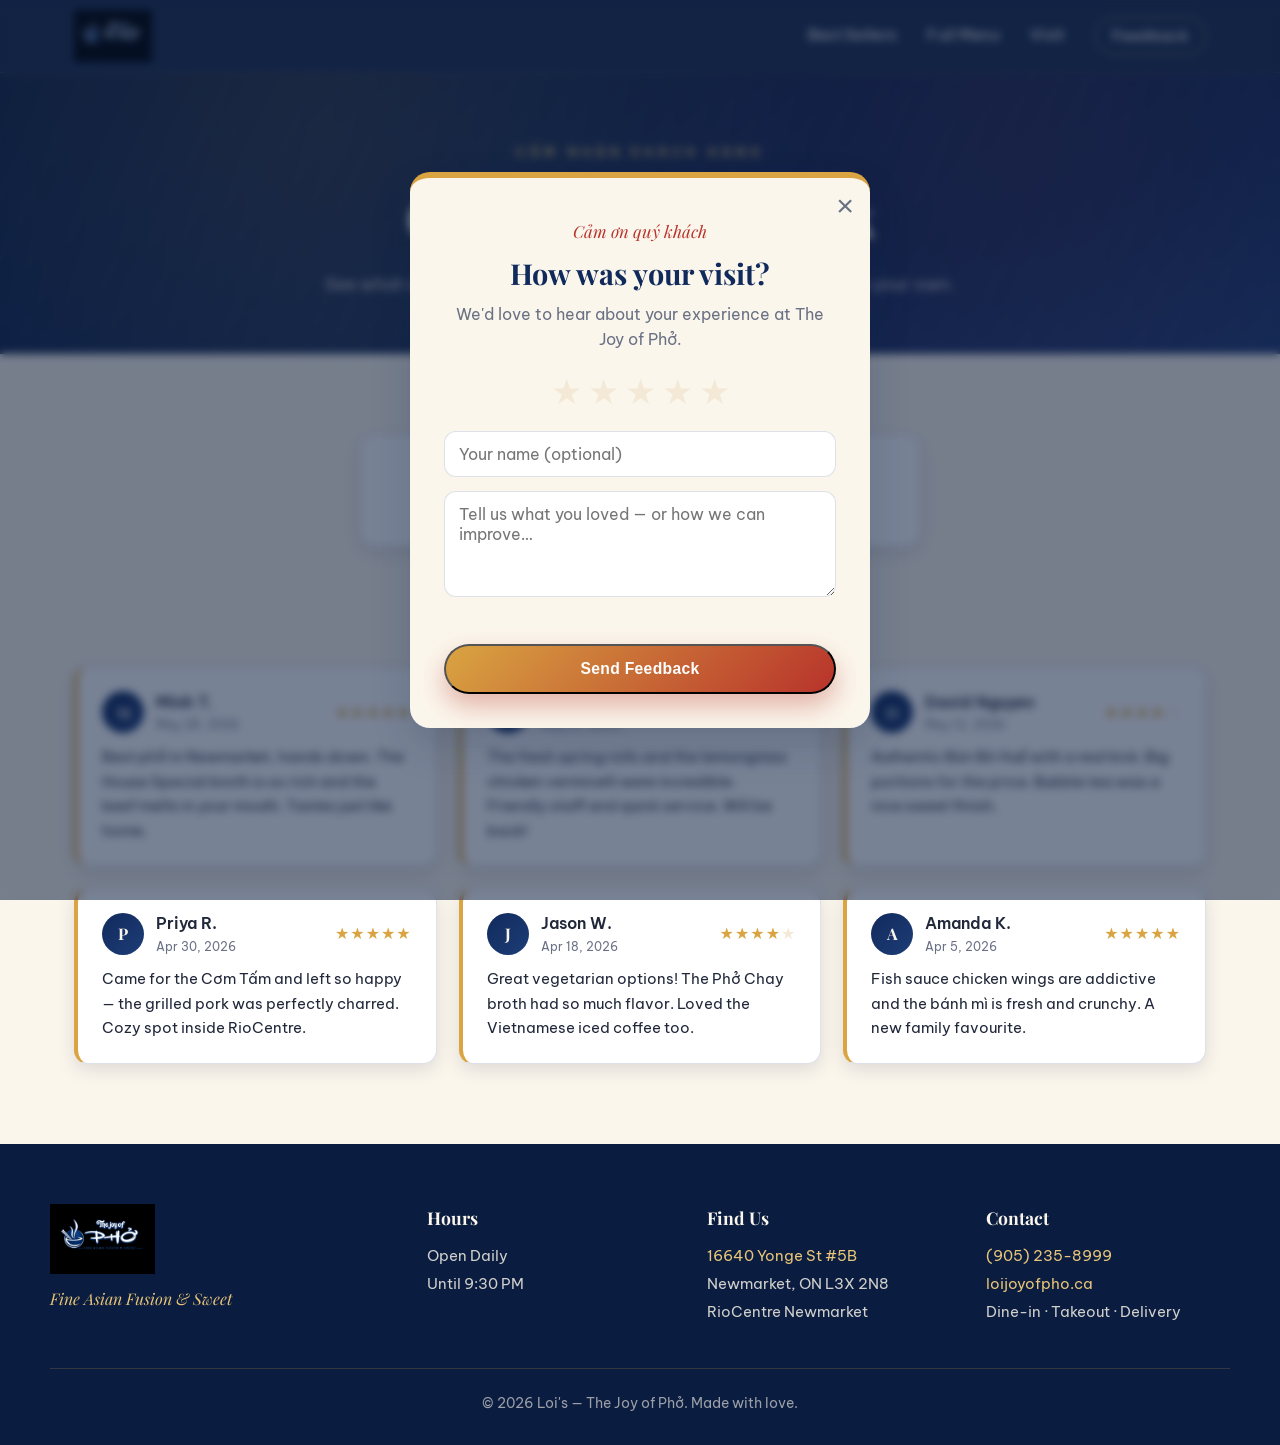
==== feedback.html @ 7165ece6 "Initial commit: Loi's The Joy of Pho menu website with feedback page" ====
<!DOCTYPE html>
<html lang="en">
<head>
  <meta charset="UTF-8" />
  <meta name="viewport" content="width=device-width, initial-scale=1.0" />
  <title>Customer Feedback | Loi's — The Joy of Phở</title>
  <meta name="description" content="Read reviews from guests of Loi's — The Joy of Phở, and share your own experience." />
  <link rel="preconnect" href="https://fonts.googleapis.com" />
  <link rel="preconnect" href="https://fonts.gstatic.com" crossorigin />
  <link href="https://fonts.googleapis.com/css2?family=Playfair+Display:ital,wght@0,500;0,700;1,500&family=Be+Vietnam+Pro:wght@300;400;500;600;700&display=swap" rel="stylesheet" />
  <link rel="icon" type="image/png" href="assets/brand/logo.png" />
  <link rel="stylesheet" href="css/styles.css" />
</head>
<body>
  <!-- Top nav -->
  <header class="site-header" id="top">
    <div class="nav-inner">
      <a class="brand" href="index.html">
        <img src="assets/brand/logo.png" alt="Loi's The Joy of Phở logo" />
      </a>
      <nav class="nav-links" id="navLinks">
        <a href="index.html#best-sellers">Best Sellers</a>
        <a href="index.html#menu">Full Menu</a>
        <a href="index.html#visit">Visit</a>
        <a href="feedback.html" class="nav-feedback" aria-current="page">Feedback</a>
      </nav>
      <button class="nav-toggle" id="navToggle" aria-label="Toggle navigation">
        <span></span><span></span><span></span>
      </button>
    </div>
  </header>

  <!-- Page hero -->
  <section class="page-hero">
    <div class="page-hero-content">
      <p class="hero-kicker">Cảm Nhận Khách Hàng</p>
      <h1 class="page-hero-title">Customer Feedback</h1>
      <p class="page-hero-sub">See what our guests are saying about The Joy of Phở — and share your own.</p>
    </div>
  </section>

  <!-- Feedback / reviews -->
  <section class="section feedback-section" id="feedback">
    <div class="feedback-summary" id="feedbackSummary"><!-- injected by JS --></div>

    <div class="feedback-cta">
      <button class="btn btn-primary" id="openFeedbackBtn">Leave a Review</button>
    </div>

    <div class="review-grid" id="reviewGrid"><!-- injected by JS --></div>
  </section>

  <!-- Footer -->
  <footer class="site-footer">
    <div class="footer-inner">
      <div class="footer-brand">
        <img src="assets/brand/logo.png" alt="Loi's The Joy of Phở" />
        <p>Fine Asian Fusion &amp; Sweet</p>
      </div>
      <div class="footer-col">
        <h3>Hours</h3>
        <p>Open Daily</p>
        <p>Until 9:30 PM</p>
      </div>
      <div class="footer-col">
        <h3>Find Us</h3>
        <p><a href="https://maps.google.com/?q=16640+Yonge+St+5B+Newmarket+ON+L3X+2N8" target="_blank" rel="noopener">16640 Yonge St #5B</a></p>
        <p>Newmarket, ON L3X 2N8</p>
        <p>RioCentre Newmarket</p>
      </div>
      <div class="footer-col">
        <h3>Contact</h3>
        <p><a href="tel:+19052358999">(905) 235-8999</a></p>
        <p><a href="https://loijoyofpho.ca" target="_blank" rel="noopener">loijoyofpho.ca</a></p>
        <p>Dine-in · Takeout · Delivery</p>
      </div>
    </div>
    <p class="footer-note">© <span id="year"></span> Loi's — The Joy of Phở. Made with love.</p>
  </footer>

  <!-- Feedback popup -->
  <div class="modal-overlay" id="feedbackModal" aria-hidden="true">
    <div class="modal" role="dialog" aria-modal="true" aria-labelledby="feedbackTitle">
      <button class="modal-close" id="feedbackClose" aria-label="Close feedback">&times;</button>
      <div class="modal-body" id="feedbackFormWrap">
        <span class="modal-eyebrow">Cảm ơn quý khách</span>
        <h2 class="modal-title" id="feedbackTitle">How was your visit?</h2>
        <p class="modal-sub">We'd love to hear about your experience at The Joy of Phở.</p>

        <form id="feedbackForm" novalidate>
          <div class="rating" id="ratingStars" role="radiogroup" aria-label="Star rating">
            <button type="button" class="star" data-value="1" aria-label="1 star">&#9733;</button>
            <button type="button" class="star" data-value="2" aria-label="2 stars">&#9733;</button>
            <button type="button" class="star" data-value="3" aria-label="3 stars">&#9733;</button>
            <button type="button" class="star" data-value="4" aria-label="4 stars">&#9733;</button>
            <button type="button" class="star" data-value="5" aria-label="5 stars">&#9733;</button>
          </div>

          <div class="field-row">
            <input type="text" id="fbName" placeholder="Your name (optional)" autocomplete="name" />
          </div>
          <div class="field-row">
            <textarea id="fbMessage" rows="4" placeholder="Tell us what you loved — or how we can improve…"></textarea>
          </div>
          <p class="form-error" id="fbError"></p>
          <button type="submit" class="btn btn-primary modal-submit">Send Feedback</button>
        </form>
      </div>

      <div class="modal-body modal-thanks" id="feedbackThanks" hidden>
        <div class="thanks-mark">&#10003;</div>
        <h2 class="modal-title">Cảm ơn!</h2>
        <p class="modal-sub">Thank you for your feedback — we hope to see you again soon.</p>
        <button type="button" class="btn btn-primary" id="feedbackDone">Close</button>
      </div>
    </div>
  </div>

  <script src="js/menu-data.js"></script>
  <script src="js/app.js"></script>
</body>
</html>
---- css/styles.css ----
/* ============================================================
   Loi's — The Joy of Phở
   Palette inspired by the logo (deep navy + white) with warm
   Vietnamese accents (lacquer red, gold, herb green, cream).
   ============================================================ */

:root {
  --navy: #112a5c;
  --navy-deep: #0a1c3f;
  --navy-soft: #1d3d77;
  --cream: #fbf6ec;
  --cream-deep: #f3e9d6;
  --gold: #d9a441;
  --gold-soft: #e8c578;
  --red: #b8332b;
  --red-deep: #8f231d;
  --herb: #3f7d56;
  --ink: #20283a;
  --muted: #6a7184;
  --line: rgba(17, 42, 92, 0.14);
  --shadow: 0 18px 40px rgba(10, 28, 63, 0.16);
  --shadow-sm: 0 6px 18px rgba(10, 28, 63, 0.12);
  --serif: "Playfair Display", Georgia, serif;
  --sans: "Be Vietnam Pro", system-ui, -apple-system, sans-serif;
  --radius: 16px;
  --max: 1180px;
}

* { box-sizing: border-box; margin: 0; padding: 0; }

html { scroll-behavior: smooth; scroll-padding-top: 84px; }

body {
  font-family: var(--sans);
  color: var(--ink);
  background: var(--cream);
  line-height: 1.6;
  -webkit-font-smoothing: antialiased;
}

img { max-width: 100%; display: block; }
a { color: inherit; text-decoration: none; }

/* ---------- Header / Nav ---------- */
.site-header {
  position: sticky;
  top: 0;
  z-index: 50;
  background: rgba(10, 28, 63, 0.92);
  backdrop-filter: blur(10px);
  border-bottom: 1px solid rgba(217, 164, 65, 0.25);
}
.nav-inner {
  max-width: var(--max);
  margin: 0 auto;
  padding: 10px 24px;
  display: flex;
  align-items: center;
  justify-content: space-between;
}
.brand img { height: 52px; width: auto; }
.nav-links { display: flex; gap: 30px; }
.nav-links a {
  color: var(--cream);
  font-weight: 500;
  font-size: 0.95rem;
  letter-spacing: 0.02em;
  position: relative;
  padding: 6px 0;
}
.nav-links a::after {
  content: "";
  position: absolute;
  left: 0; bottom: 0;
  width: 0; height: 2px;
  background: var(--gold);
  transition: width 0.25s ease;
}
.nav-links a:hover { color: var(--gold-soft); }
.nav-links a:hover::after { width: 100%; }

.nav-feedback {
  border: 1.5px solid rgba(232, 197, 120, 0.6);
  border-radius: 999px;
  padding: 6px 16px !important;
}
.nav-feedback::after { display: none; }
.nav-feedback:hover { background: rgba(232, 197, 120, 0.14); color: var(--gold-soft); }

.nav-toggle {
  display: none;
  flex-direction: column;
  gap: 5px;
  background: none;
  border: none;
  cursor: pointer;
  padding: 6px;
}
.nav-toggle span {
  width: 26px; height: 2px;
  background: var(--cream);
  transition: 0.3s;
}

/* ---------- Hero ---------- */
.hero {
  position: relative;
  min-height: 88vh;
  display: flex;
  align-items: center;
  justify-content: center;
  text-align: center;
  padding: 80px 24px;
  background:
    radial-gradient(circle at 20% 20%, rgba(217, 164, 65, 0.18), transparent 45%),
    radial-gradient(circle at 80% 30%, rgba(184, 51, 43, 0.18), transparent 40%),
    linear-gradient(160deg, var(--navy-deep), var(--navy) 60%, var(--navy-soft));
  overflow: hidden;
}
.hero::before {
  /* subtle bamboo-stripe texture */
  content: "";
  position: absolute;
  inset: 0;
  background-image: repeating-linear-gradient(
    115deg,
    rgba(255, 255, 255, 0.03) 0px,
    rgba(255, 255, 255, 0.03) 2px,
    transparent 2px,
    transparent 26px
  );
  pointer-events: none;
}
.hero-content { position: relative; max-width: 760px; z-index: 2; }
.hero-logo {
  height: 150px;
  width: auto;
  margin: 0 auto 8px;
  filter: drop-shadow(0 10px 26px rgba(0, 0, 0, 0.45));
}
.hero-kicker {
  font-family: var(--sans);
  text-transform: uppercase;
  letter-spacing: 0.4em;
  font-size: 0.78rem;
  font-weight: 600;
  color: var(--gold-soft);
  margin-bottom: 14px;
}
.hero-title {
  font-family: var(--serif);
  color: var(--cream);
  font-size: clamp(2.2rem, 5.5vw, 4rem);
  line-height: 1.1;
  font-weight: 700;
  margin-bottom: 18px;
  text-shadow: 0 6px 24px rgba(0, 0, 0, 0.35);
}
.hero-sub {
  color: rgba(251, 246, 236, 0.85);
  font-size: 1.1rem;
  max-width: 520px;
  margin: 0 auto 30px;
}
.hero-actions { display: flex; gap: 16px; justify-content: center; flex-wrap: wrap; }

.btn {
  display: inline-block;
  padding: 14px 30px;
  border-radius: 999px;
  font-weight: 600;
  font-size: 0.98rem;
  letter-spacing: 0.02em;
  transition: transform 0.2s ease, box-shadow 0.2s ease, background 0.2s ease;
  cursor: pointer;
}
.btn-primary {
  background: linear-gradient(135deg, var(--gold), var(--red));
  color: #fff;
  box-shadow: 0 12px 26px rgba(184, 51, 43, 0.35);
}
.btn-primary:hover { transform: translateY(-2px); box-shadow: 0 16px 32px rgba(184, 51, 43, 0.45); }
.btn-ghost {
  background: transparent;
  color: var(--cream);
  border: 1.5px solid rgba(232, 197, 120, 0.6);
}
.btn-ghost:hover { background: rgba(232, 197, 120, 0.12); transform: translateY(-2px); }

/* rising steam animation */
.steam-wrap {
  position: absolute;
  bottom: 0; left: 50%;
  transform: translateX(-50%);
  display: flex; gap: 30px;
  z-index: 1;
  opacity: 0.4;
}
.steam {
  width: 8px; height: 120px;
  background: linear-gradient(to top, transparent, rgba(255,255,255,0.5));
  border-radius: 50%;
  filter: blur(6px);
  animation: rise 5s ease-in-out infinite;
}
.steam:nth-child(2) { animation-delay: 1.2s; height: 160px; }
.steam:nth-child(3) { animation-delay: 2.4s; height: 100px; }
@keyframes rise {
  0% { transform: translateY(40px) scaleX(1); opacity: 0; }
  40% { opacity: 0.6; }
  100% { transform: translateY(-40px) scaleX(1.6); opacity: 0; }
}

/* ---------- Inner page hero ---------- */
.page-hero {
  position: relative;
  text-align: center;
  padding: 70px 24px 56px;
  background:
    radial-gradient(circle at 25% 20%, rgba(217, 164, 65, 0.18), transparent 50%),
    radial-gradient(circle at 80% 30%, rgba(184, 51, 43, 0.16), transparent 45%),
    linear-gradient(160deg, var(--navy-deep), var(--navy) 70%, var(--navy-soft));
  overflow: hidden;
}
.page-hero::before {
  content: "";
  position: absolute;
  inset: 0;
  background-image: repeating-linear-gradient(
    115deg,
    rgba(255, 255, 255, 0.03) 0px,
    rgba(255, 255, 255, 0.03) 2px,
    transparent 2px,
    transparent 26px
  );
  pointer-events: none;
}
.page-hero-content { position: relative; z-index: 2; max-width: 640px; margin: 0 auto; }
.page-hero-title {
  font-family: var(--serif);
  color: var(--cream);
  font-size: clamp(2rem, 5vw, 3.2rem);
  font-weight: 700;
  margin: 6px 0 12px;
  text-shadow: 0 6px 24px rgba(0, 0, 0, 0.35);
}
.page-hero-sub { color: rgba(251, 246, 236, 0.85); font-size: 1.05rem; }

/* ---------- Sections ---------- */
.section { max-width: var(--max); margin: 0 auto; padding: 80px 24px; }
.section-head { text-align: center; max-width: 640px; margin: 0 auto 48px; }
.eyebrow {
  display: inline-block;
  font-family: var(--serif);
  font-style: italic;
  color: var(--red);
  font-size: 1.2rem;
  margin-bottom: 8px;
}
.section-title {
  font-family: var(--serif);
  font-size: clamp(2rem, 4vw, 2.9rem);
  color: var(--navy);
  font-weight: 700;
  position: relative;
  display: inline-block;
  padding-bottom: 14px;
}
.section-title::after {
  content: "";
  position: absolute;
  left: 50%; bottom: 0;
  transform: translateX(-50%);
  width: 70px; height: 3px;
  background: linear-gradient(90deg, var(--gold), var(--red));
  border-radius: 3px;
}
.section-desc { color: var(--muted); margin-top: 16px; font-size: 1.04rem; }

/* ---------- Best sellers ---------- */
.bestseller-grid {
  display: grid;
  grid-template-columns: repeat(auto-fill, minmax(290px, 1fr));
  gap: 28px;
}
.dish-card {
  background: #fff;
  border-radius: var(--radius);
  overflow: hidden;
  box-shadow: var(--shadow-sm);
  border: 1px solid var(--line);
  display: flex;
  flex-direction: column;
  transition: transform 0.25s ease, box-shadow 0.25s ease;
}
.dish-card:hover { transform: translateY(-6px); box-shadow: var(--shadow); }
.dish-photo { position: relative; aspect-ratio: 4 / 3; overflow: hidden; background: var(--cream-deep); }
.dish-photo img { width: 100%; height: 100%; object-fit: cover; transition: transform 0.5s ease; }
.dish-card:hover .dish-photo img { transform: scale(1.06); }
.dish-tag {
  position: absolute;
  top: 12px; left: 12px;
  background: rgba(10, 28, 63, 0.88);
  color: var(--gold-soft);
  font-size: 0.72rem;
  font-weight: 600;
  letter-spacing: 0.08em;
  text-transform: uppercase;
  padding: 5px 12px;
  border-radius: 999px;
}
.dish-body { padding: 20px 22px 24px; display: flex; flex-direction: column; flex: 1; }
.dish-name { font-family: var(--serif); font-size: 1.3rem; color: var(--navy); font-weight: 700; line-height: 1.25; }
.dish-en { color: var(--red); font-size: 0.88rem; font-weight: 500; margin: 2px 0 10px; }
.dish-desc { color: var(--muted); font-size: 0.94rem; flex: 1; }
.dish-foot { display: flex; align-items: center; justify-content: space-between; margin-top: 16px; }
.dish-code { font-size: 0.75rem; color: var(--muted); letter-spacing: 0.06em; }
.dish-price { font-family: var(--serif); font-size: 1.35rem; font-weight: 700; color: var(--herb); }

/* ---------- Decorative band ---------- */
.band {
  background: var(--navy-deep);
  color: var(--gold-soft);
  text-align: center;
  padding: 18px 16px;
  overflow: hidden;
}
.band-text {
  font-family: var(--serif);
  font-style: italic;
  letter-spacing: 0.18em;
  font-size: 1rem;
}

/* ---------- Full menu ---------- */
.menu { background: var(--cream); }
.cat-nav {
  display: flex;
  flex-wrap: wrap;
  gap: 10px;
  justify-content: center;
  margin-bottom: 50px;
  position: sticky;
  top: 74px;
  z-index: 20;
  padding: 14px;
  background: rgba(251, 246, 236, 0.92);
  backdrop-filter: blur(8px);
  border-radius: var(--radius);
  border: 1px solid var(--line);
}
.cat-chip {
  border: 1.5px solid var(--line);
  background: #fff;
  color: var(--navy);
  padding: 8px 16px;
  border-radius: 999px;
  font-size: 0.86rem;
  font-weight: 500;
  cursor: pointer;
  transition: all 0.2s ease;
  white-space: nowrap;
}
.cat-chip:hover { border-color: var(--gold); color: var(--red); }
.cat-chip.active { background: var(--navy); color: var(--cream); border-color: var(--navy); }

.menu-cat { margin-bottom: 56px; scroll-margin-top: 150px; }
.menu-cat-head {
  display: flex;
  align-items: baseline;
  gap: 14px;
  padding-bottom: 14px;
  margin-bottom: 22px;
  border-bottom: 2px solid var(--line);
  flex-wrap: wrap;
}
.menu-cat-vi { font-family: var(--serif); font-size: 1.8rem; color: var(--navy); font-weight: 700; }
.menu-cat-en { color: var(--red); font-size: 1rem; font-weight: 500; }
.menu-cat-note {
  margin-left: auto;
  font-size: 0.8rem;
  color: var(--muted);
  background: var(--cream-deep);
  padding: 4px 12px;
  border-radius: 999px;
}

.item-grid {
  display: grid;
  grid-template-columns: repeat(auto-fill, minmax(420px, 1fr));
  gap: 6px 40px;
}
.menu-item {
  display: flex;
  align-items: baseline;
  gap: 10px;
  padding: 12px 4px;
  border-bottom: 1px dashed var(--line);
}
.item-main { display: flex; flex-direction: column; min-width: 0; flex: 1; }
.item-top { display: flex; align-items: baseline; gap: 8px; }
.item-code {
  font-size: 0.72rem;
  font-weight: 600;
  color: var(--gold);
  background: rgba(217, 164, 65, 0.12);
  padding: 1px 7px;
  border-radius: 6px;
  letter-spacing: 0.04em;
  flex-shrink: 0;
}
.item-name { font-weight: 600; color: var(--ink); }
.item-en { font-size: 0.88rem; color: var(--muted); }
.item-dots { flex: 1; border-bottom: 2px dotted var(--line); transform: translateY(-4px); min-width: 16px; }
.item-price { font-family: var(--serif); font-weight: 700; color: var(--herb); white-space: nowrap; }

/* ---------- Footer ---------- */
.site-footer {
  background: var(--navy-deep);
  color: rgba(251, 246, 236, 0.82);
  padding: 60px 24px 30px;
}
.footer-inner {
  max-width: var(--max);
  margin: 0 auto;
  display: grid;
  grid-template-columns: 1.4fr 1fr 1fr 1fr;
  gap: 36px;
}
.footer-brand img { height: 70px; margin-bottom: 12px; }
.footer-brand p { color: var(--gold-soft); font-style: italic; font-family: var(--serif); }
.footer-col h3 {
  font-family: var(--serif);
  color: var(--cream);
  font-size: 1.1rem;
  margin-bottom: 12px;
}
.footer-col p { font-size: 0.94rem; margin-bottom: 4px; }
.footer-col a { color: var(--gold-soft); transition: color 0.2s ease; }
.footer-col a:hover { color: #fff; text-decoration: underline; }
.footer-note {
  max-width: var(--max);
  margin: 40px auto 0;
  padding-top: 24px;
  border-top: 1px solid rgba(217, 164, 65, 0.2);
  text-align: center;
  font-size: 0.85rem;
  color: rgba(251, 246, 236, 0.6);
}

/* ---------- Feedback / reviews section ---------- */
.feedback-section { background: var(--cream); }

.feedback-summary {
  display: flex;
  align-items: center;
  justify-content: center;
  gap: 28px;
  flex-wrap: wrap;
  background: #fff;
  border: 1px solid var(--line);
  border-radius: var(--radius);
  box-shadow: var(--shadow-sm);
  padding: 26px 34px;
  max-width: 560px;
  margin: 0 auto 26px;
}
.summary-score {
  font-family: var(--serif);
  font-size: 3rem;
  font-weight: 700;
  color: var(--navy);
  line-height: 1;
}
.summary-meta { text-align: left; }
.summary-stars { color: var(--gold); font-size: 1.3rem; letter-spacing: 2px; }
.summary-stars .empty { color: var(--cream-deep); }
.summary-count { color: var(--muted); font-size: 0.92rem; margin-top: 2px; }

.feedback-cta { text-align: center; margin-bottom: 44px; }

.review-grid {
  display: grid;
  grid-template-columns: repeat(auto-fill, minmax(300px, 1fr));
  gap: 22px;
}
.review-card {
  background: #fff;
  border: 1px solid var(--line);
  border-left: 4px solid var(--gold);
  border-radius: 14px;
  padding: 22px 24px;
  box-shadow: var(--shadow-sm);
  display: flex;
  flex-direction: column;
  gap: 10px;
}
.review-card.is-yours { border-left-color: var(--red); background: #fffdf8; }
.review-head { display: flex; align-items: center; justify-content: space-between; gap: 10px; }
.review-author { display: flex; align-items: center; gap: 12px; }
.review-avatar {
  width: 42px; height: 42px;
  border-radius: 50%;
  background: linear-gradient(135deg, var(--navy), var(--navy-soft));
  color: var(--cream);
  font-family: var(--serif);
  font-weight: 700;
  display: flex;
  align-items: center;
  justify-content: center;
  flex-shrink: 0;
}
.review-name { font-weight: 600; color: var(--ink); }
.review-date { font-size: 0.78rem; color: var(--muted); }
.review-stars { color: var(--gold); letter-spacing: 1px; }
.review-stars .empty { color: var(--cream-deep); }
.review-text { color: var(--ink); font-size: 0.96rem; }
.review-badge {
  align-self: flex-start;
  font-size: 0.68rem;
  font-weight: 600;
  letter-spacing: 0.06em;
  text-transform: uppercase;
  color: var(--red);
  background: rgba(184, 51, 43, 0.1);
  padding: 2px 9px;
  border-radius: 999px;
}

/* ---------- Feedback modal ---------- */
.modal-overlay {
  position: fixed;
  inset: 0;
  z-index: 100;
  display: flex;
  align-items: center;
  justify-content: center;
  padding: 24px;
  background: rgba(10, 28, 63, 0.55);
  backdrop-filter: blur(4px);
  opacity: 0;
  visibility: hidden;
  transition: opacity 0.3s ease, visibility 0.3s ease;
}
.modal-overlay.open { opacity: 1; visibility: visible; }

.modal {
  position: relative;
  width: 100%;
  max-width: 460px;
  background: var(--cream);
  border-radius: 20px;
  padding: 40px 34px 34px;
  box-shadow: var(--shadow);
  border-top: 6px solid var(--gold);
  transform: translateY(20px) scale(0.97);
  transition: transform 0.3s ease;
  text-align: center;
}
.modal-overlay.open .modal { transform: translateY(0) scale(1); }

.modal-close {
  position: absolute;
  top: 12px; right: 16px;
  background: none;
  border: none;
  font-size: 1.9rem;
  line-height: 1;
  color: var(--muted);
  cursor: pointer;
  transition: color 0.2s ease, transform 0.2s ease;
}
.modal-close:hover { color: var(--red); transform: rotate(90deg); }

.modal-eyebrow {
  font-family: var(--serif);
  font-style: italic;
  color: var(--red);
  font-size: 1.05rem;
}
.modal-title {
  font-family: var(--serif);
  font-size: 1.8rem;
  color: var(--navy);
  font-weight: 700;
  margin: 4px 0 6px;
}
.modal-sub { color: var(--muted); font-size: 0.98rem; margin-bottom: 22px; }

.rating {
  display: flex;
  justify-content: center;
  gap: 6px;
  margin-bottom: 22px;
}
.star {
  background: none;
  border: none;
  font-size: 2.2rem;
  line-height: 1;
  color: var(--cream-deep);
  cursor: pointer;
  transition: color 0.15s ease, transform 0.15s ease;
}
.star:hover { transform: scale(1.15); }
.star.filled { color: var(--gold); }

.field-row { margin-bottom: 14px; text-align: left; }
.field-row input,
.field-row textarea {
  width: 100%;
  font-family: var(--sans);
  font-size: 0.98rem;
  color: var(--ink);
  background: #fff;
  border: 1.5px solid var(--line);
  border-radius: 12px;
  padding: 12px 14px;
  resize: vertical;
  transition: border-color 0.2s ease, box-shadow 0.2s ease;
}
.field-row input:focus,
.field-row textarea:focus {
  outline: none;
  border-color: var(--gold);
  box-shadow: 0 0 0 3px rgba(217, 164, 65, 0.18);
}
.form-error {
  color: var(--red);
  font-size: 0.85rem;
  min-height: 1.1em;
  margin: -4px 0 10px;
  text-align: left;
}
.modal-submit { width: 100%; margin-top: 4px; }

.modal-thanks { padding: 10px 0; }
.thanks-mark {
  width: 70px; height: 70px;
  margin: 0 auto 16px;
  border-radius: 50%;
  background: linear-gradient(135deg, var(--herb), #2e6440);
  color: #fff;
  font-size: 2rem;
  display: flex;
  align-items: center;
  justify-content: center;
  box-shadow: var(--shadow-sm);
}

/* ---------- Responsive ---------- */
@media (max-width: 760px) {
  .nav-links {
    position: absolute;
    top: 100%; left: 0; right: 0;
    background: var(--navy-deep);
    flex-direction: column;
    gap: 0;
    padding: 0 24px;
    max-height: 0;
    overflow: hidden;
    transition: max-height 0.3s ease, padding 0.3s ease;
  }
  .nav-links.open { max-height: 280px; padding: 16px 24px; }
  .nav-links a { padding: 12px 0; border-bottom: 1px solid rgba(255,255,255,0.08); }
  .nav-toggle { display: flex; }
  .item-grid { grid-template-columns: 1fr; }
  .footer-inner { grid-template-columns: 1fr 1fr; }
  .cat-nav { top: 68px; }
  .menu-cat-note { margin-left: 0; }
}
@media (max-width: 460px) {
  .footer-inner { grid-template-columns: 1fr; }
  .hero-logo { height: 110px; }
}
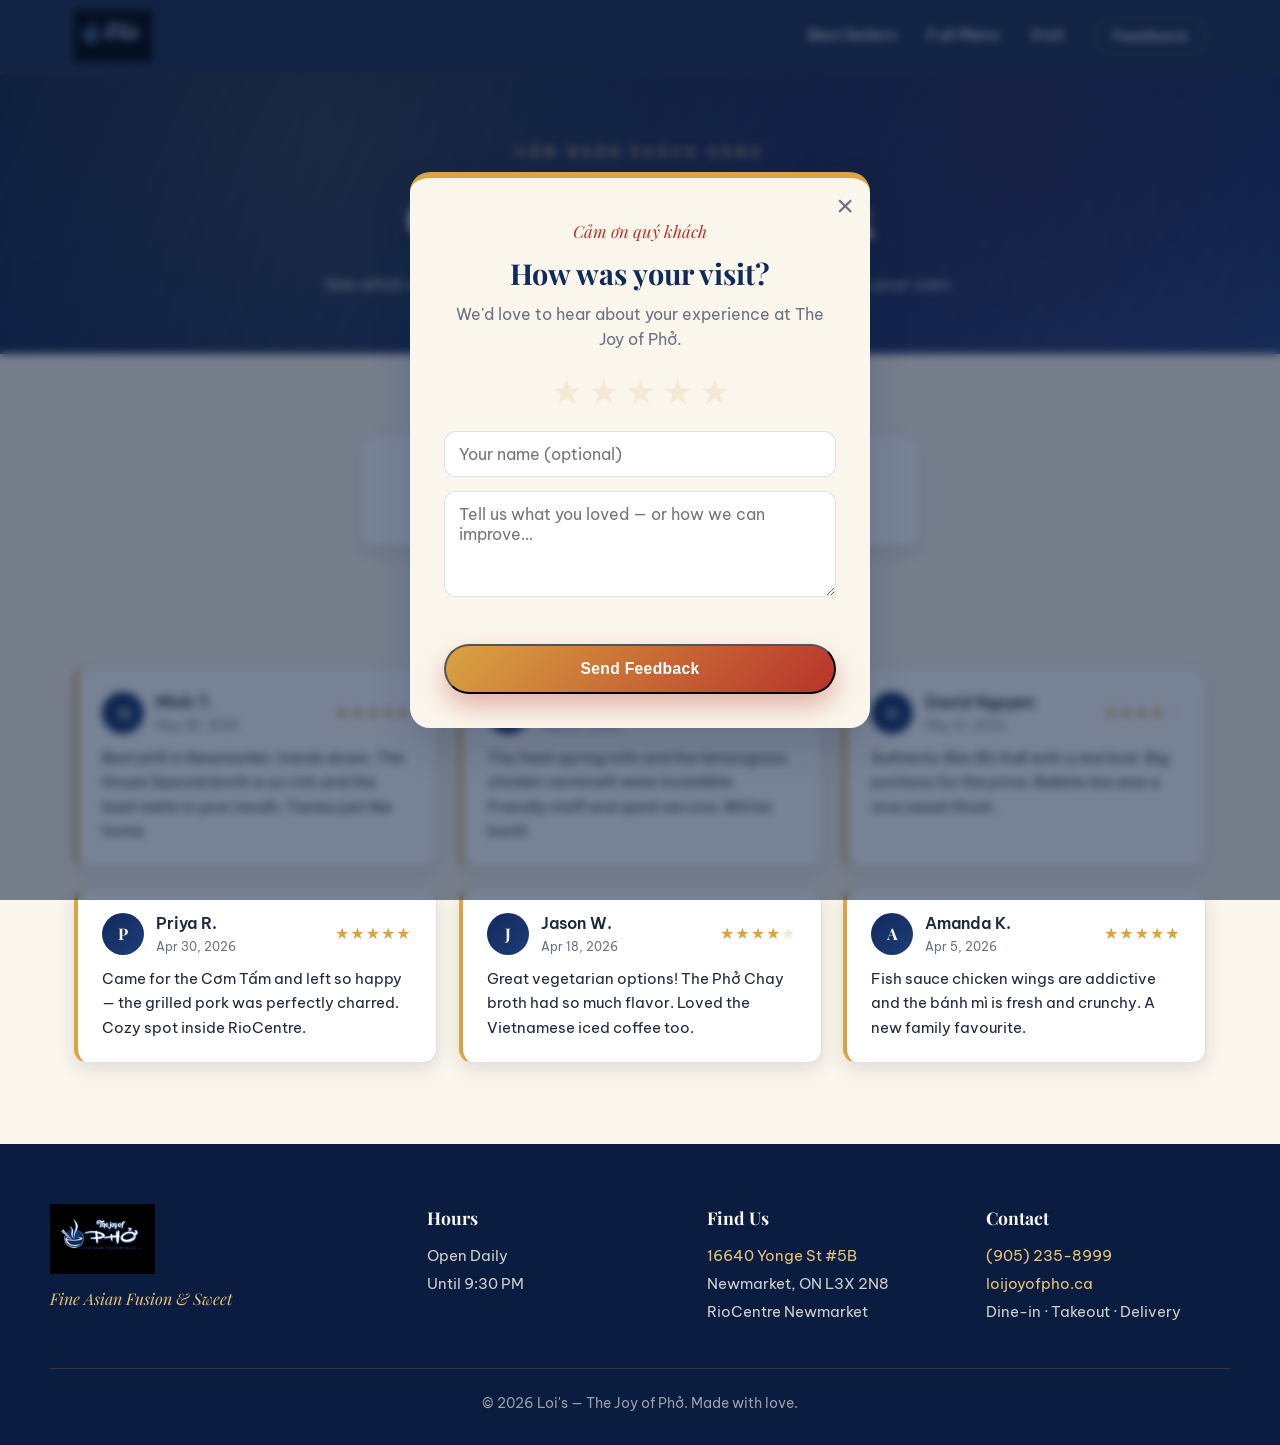
==== commit c0af267f: "Add feedback page, scroll animations, and mobile-first improvements" ====
--- a/feedback.html
+++ b/feedback.html
@@ -2,9 +2,15 @@
 <html lang="en">
 <head>
   <meta charset="UTF-8" />
-  <meta name="viewport" content="width=device-width, initial-scale=1.0" />
+  <meta name="viewport" content="width=device-width, initial-scale=1.0, viewport-fit=cover" />
   <title>Customer Feedback | Loi's — The Joy of Phở</title>
   <meta name="description" content="Read reviews from guests of Loi's — The Joy of Phở, and share your own experience." />
+  <meta name="theme-color" content="#0a1c3f" />
+  <meta name="mobile-web-app-capable" content="yes" />
+  <meta name="apple-mobile-web-app-capable" content="yes" />
+  <meta name="apple-mobile-web-app-status-bar-style" content="black-translucent" />
+  <meta name="apple-mobile-web-app-title" content="Joy of Phở" />
+  <link rel="apple-touch-icon" href="assets/brand/logo.png" />
   <link rel="preconnect" href="https://fonts.googleapis.com" />
   <link rel="preconnect" href="https://fonts.gstatic.com" crossorigin />
   <link href="https://fonts.googleapis.com/css2?family=Playfair+Display:ital,wght@0,500;0,700;1,500&family=Be+Vietnam+Pro:wght@300;400;500;600;700&display=swap" rel="stylesheet" />
@@ -116,6 +122,12 @@
     </div>
   </div>
 
+  <!-- Mobile quick-call button -->
+  <a class="fab-call" href="tel:+19052358999" aria-label="Call to order">
+    <svg viewBox="0 0 24 24" aria-hidden="true"><path d="M6.6 10.8c1.4 2.8 3.8 5.2 6.6 6.6l2.2-2.2c.3-.3.7-.4 1-.2 1.1.4 2.3.6 3.6.6.6 0 1 .4 1 1V20c0 .6-.4 1-1 1C10.6 21 3 13.4 3 4c0-.6.4-1 1-1h3.4c.6 0 1 .4 1 1 0 1.3.2 2.5.6 3.6.1.4 0 .8-.3 1l-2.1 2.2z"/></svg>
+    <span>Call</span>
+  </a>
+
   <script src="js/menu-data.js"></script>
   <script src="js/app.js"></script>
 </body>
--- a/css/styles.css
+++ b/css/styles.css
@@ -36,10 +36,14 @@
   background: var(--cream);
   line-height: 1.6;
   -webkit-font-smoothing: antialiased;
+  -webkit-tap-highlight-color: transparent;
+  -webkit-text-size-adjust: 100%;
+  text-size-adjust: 100%;
 }
 
 img { max-width: 100%; display: block; }
 a { color: inherit; text-decoration: none; }
+button, a { -webkit-tap-highlight-color: transparent; }
 
 /* ---------- Header / Nav ---------- */
 .site-header {
@@ -548,6 +552,9 @@
   position: relative;
   width: 100%;
   max-width: 460px;
+  max-height: 92vh;
+  overflow-y: auto;
+  -webkit-overflow-scrolling: touch;
   background: var(--cream);
   border-radius: 20px;
   padding: 40px 34px 34px;
@@ -648,8 +655,86 @@
   box-shadow: var(--shadow-sm);
 }
 
+/* ---------- Scroll reveal & animations ---------- */
+.reveal {
+  opacity: 0;
+  transform: translateY(26px);
+  transition: opacity 0.7s cubic-bezier(0.22, 1, 0.36, 1),
+    transform 0.7s cubic-bezier(0.22, 1, 0.36, 1);
+  will-change: opacity, transform;
+}
+.reveal.is-visible {
+  opacity: 1;
+  transform: none;
+}
+
+/* Hero entrance (runs on load) */
+@keyframes heroFadeUp {
+  from { opacity: 0; transform: translateY(30px); }
+  to { opacity: 1; transform: translateY(0); }
+}
+.hero-content > * {
+  opacity: 0;
+  animation: heroFadeUp 0.9s cubic-bezier(0.22, 1, 0.36, 1) forwards;
+}
+.hero-logo { animation-delay: 0.05s; }
+.hero-kicker { animation-delay: 0.2s; }
+.hero-title { animation-delay: 0.35s; }
+.hero-sub { animation-delay: 0.5s; }
+.hero-actions { animation-delay: 0.65s; }
+
+.page-hero-content > * {
+  opacity: 0;
+  animation: heroFadeUp 0.8s cubic-bezier(0.22, 1, 0.36, 1) forwards;
+}
+.page-hero-content > *:nth-child(2) { animation-delay: 0.12s; }
+.page-hero-content > *:nth-child(3) { animation-delay: 0.24s; }
+
+/* Button sheen on hover */
+.btn-primary { position: relative; overflow: hidden; }
+.btn-primary::after {
+  content: "";
+  position: absolute;
+  top: 0; left: -120%;
+  width: 60%; height: 100%;
+  background: linear-gradient(120deg, transparent, rgba(255, 255, 255, 0.35), transparent);
+  transform: skewX(-20deg);
+  transition: left 0.6s ease;
+}
+.btn-primary:hover::after { left: 130%; }
+
+/* Star pop when selected */
+@keyframes starPop {
+  0% { transform: scale(1); }
+  50% { transform: scale(1.35); }
+  100% { transform: scale(1); }
+}
+.star.filled { animation: starPop 0.28s ease; }
+
+/* Review cards gentle entrance handled via .reveal + stagger (JS) */
+
+/* Modal content fade */
+.modal-thanks .thanks-mark { animation: heroFadeUp 0.5s ease forwards; }
+
+@media (prefers-reduced-motion: reduce) {
+  .reveal { opacity: 1; transform: none; transition: none; }
+  .hero-content > *, .page-hero-content > * { opacity: 1; animation: none; }
+  .btn-primary::after { display: none; }
+  .star.filled { animation: none; }
+  .steam { animation: none; }
+  .fab-call { animation: none; }
+  html { scroll-behavior: auto; }
+}
+
+/* ---------- Mobile quick-call button ---------- */
+.fab-call { display: none; }
+
 /* ---------- Responsive ---------- */
 @media (max-width: 760px) {
+  html { scroll-padding-top: 132px; }
+
+  .nav-inner { padding: 8px 18px; }
+  .brand img { height: 46px; }
   .nav-links {
     position: absolute;
     top: 100%; left: 0; right: 0;
@@ -661,15 +746,92 @@
     overflow: hidden;
     transition: max-height 0.3s ease, padding 0.3s ease;
   }
-  .nav-links.open { max-height: 280px; padding: 16px 24px; }
-  .nav-links a { padding: 12px 0; border-bottom: 1px solid rgba(255,255,255,0.08); }
-  .nav-toggle { display: flex; }
+  .nav-links.open { max-height: 320px; padding: 12px 24px; }
+  .nav-links a { padding: 14px 0; border-bottom: 1px solid rgba(255,255,255,0.08); font-size: 1rem; }
+  .nav-feedback { text-align: center; margin-top: 4px; }
+  .nav-toggle { display: flex; padding: 10px; }
+
+  /* Sections breathe less on small screens */
+  .section { padding: 52px 18px; }
+  .section-head { margin-bottom: 34px; }
+
+  /* Hero: shorter, content-driven height; full-width actions */
+  .hero { min-height: auto; padding: 64px 20px 72px; }
+  .hero-sub { font-size: 1rem; }
+  .hero-actions { flex-direction: column; gap: 12px; width: 100%; }
+  .hero-actions .btn { width: 100%; padding: 15px 22px; }
+
+  .btn { padding: 14px 24px; }
+
+  /* Best sellers / reviews single column with comfy cards */
+  .bestseller-grid { grid-template-columns: 1fr; gap: 20px; }
+  .review-grid { grid-template-columns: 1fr; gap: 16px; }
   .item-grid { grid-template-columns: 1fr; }
-  .footer-inner { grid-template-columns: 1fr 1fr; }
-  .cat-nav { top: 68px; }
+  .footer-inner { grid-template-columns: 1fr 1fr; gap: 26px; }
   .menu-cat-note { margin-left: 0; }
-}
+  .menu-cat-vi { font-size: 1.5rem; }
+
+  /* Category bar becomes a single horizontal scrolling strip so it
+     no longer fills the screen and hides the menu list. */
+  .cat-nav {
+    top: 70px;
+    flex-wrap: nowrap;
+    justify-content: flex-start;
+    overflow-x: auto;
+    -webkit-overflow-scrolling: touch;
+    scrollbar-width: thin;
+    gap: 8px;
+    padding: 10px 12px;
+    margin-bottom: 30px;
+    border-radius: 12px;
+  }
+  .cat-nav::-webkit-scrollbar { height: 5px; }
+  .cat-nav::-webkit-scrollbar-thumb { background: var(--line); border-radius: 999px; }
+  .cat-chip { flex: 0 0 auto; padding: 10px 16px; font-size: 0.9rem; }
+  .menu-cat { scroll-margin-top: 132px; }
+
+  /* Bigger touch targets in menu rows */
+  .menu-item { padding: 14px 2px; }
+  .item-name { font-size: 1rem; }
+
+  /* Modal fits small screens, easier to tap */
+  .modal { padding: 34px 22px 26px; border-radius: 18px; }
+  .star { font-size: 2.5rem; padding: 4px; }
+  .rating { gap: 4px; }
+  .field-row input, .field-row textarea { font-size: 1rem; padding: 13px 14px; }
+
+  /* Floating one-tap call button */
+  .fab-call {
+    display: inline-flex;
+    align-items: center;
+    gap: 8px;
+    position: fixed;
+    right: 16px;
+    bottom: calc(16px + env(safe-area-inset-bottom));
+    z-index: 60;
+    background: linear-gradient(135deg, var(--gold), var(--red));
+    color: #fff;
+    font-weight: 600;
+    font-size: 0.95rem;
+    padding: 14px 20px;
+    border-radius: 999px;
+    box-shadow: 0 12px 26px rgba(184, 51, 43, 0.45);
+    animation: fabIn 0.4s ease 0.8s both;
+  }
+  .fab-call svg { width: 20px; height: 20px; fill: currentColor; }
+  .fab-call:active { transform: scale(0.95); }
+}
+
+@keyframes fabIn {
+  from { opacity: 0; transform: translateY(20px) scale(0.8); }
+  to { opacity: 1; transform: translateY(0) scale(1); }
+}
+
 @media (max-width: 460px) {
-  .footer-inner { grid-template-columns: 1fr; }
+  .footer-inner { grid-template-columns: 1fr; text-align: center; }
+  .footer-brand img { margin-left: auto; margin-right: auto; }
   .hero-logo { height: 110px; }
-}
+  .hero-title { font-size: clamp(1.9rem, 8vw, 2.4rem); }
+  .section-title { font-size: 1.7rem; }
+  .feedback-summary { padding: 22px; gap: 18px; }
+}
